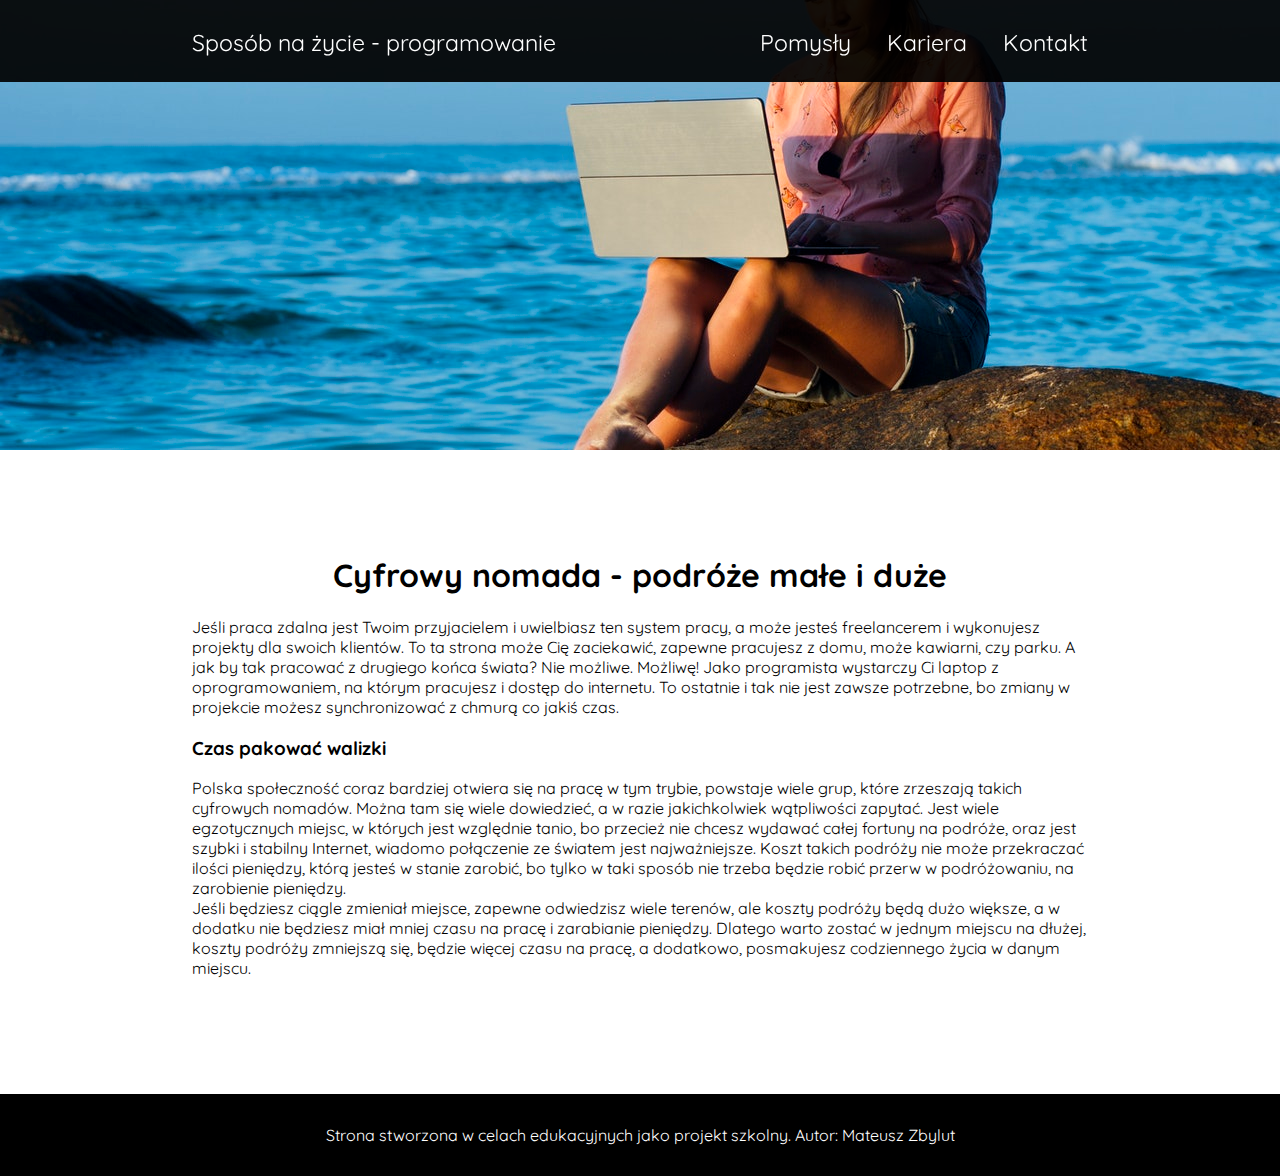
==== cyfrowy-normada.html @ f4ca104f "Version 1" ====
<!DOCTYPE html>
<html lang="pl">
<head>
    <meta charset="UTF-8">
    <title>Cyfrowy nomada - podróże małe i duże</title>
    <meta name="description" content="Praca programisty jest na tyle elestyczna, że można ją wykonywać z dowolnego miejsa na ziemi.">
    <link rel="stylesheet" href="asset/main.css">
    <link href="https://fonts.googleapis.com/css?family=Quicksand&amp;subset=latin-ext" rel="stylesheet">
</head>
<body>
<div class="container">
    <nav>
        <div class="left">
            <a href="/">Sposób na życie - programowanie</a>
        </div>
        <div class="right">
            <a href="#pomysly">Pomysły</a>
            <a href="kariera.html">Kariera</a>
            <a href="kontakt.html">Kontakt</a>
        </div>
    </nav>
    <div class="half-board">
        <img class="img-board" src="img/digital-nomad.jpg" alt="Cyfrowy nomada">
    </div>
    <div class="content">
        <h1 class="center">Cyfrowy nomada - podróże małe i duże</h1>
        <p>
            Jeśli praca zdalna jest Twoim przyjacielem i uwielbiasz ten system pracy, a może jesteś freelancerem i wykonujesz projekty dla swoich klientów. To ta strona może Cię zaciekawić, zapewne pracujesz z domu, może kawiarni, czy parku. A jak by tak pracować z drugiego końca świata? Nie możliwe. Możliwę! Jako programista wystarczy Ci laptop z oprogramowaniem, na którym pracujesz i dostęp do internetu. To ostatnie i tak nie jest zawsze potrzebne, bo zmiany w projekcie możesz synchronizować z chmurą co jakiś czas.
        </p>
        <h3>
            Czas pakować walizki
        </h3>
        <p>
            Polska społeczność coraz bardziej otwiera się na pracę w tym trybie, powstaje wiele grup, które zrzeszają takich cyfrowych nomadów. Można tam się wiele dowiedzieć, a w razie jakichkolwiek wątpliwości zapytać. Jest wiele egzotycznych miejsc, w których jest względnie tanio, bo przecież nie chcesz wydawać całej fortuny na podróże, oraz jest szybki i stabilny Internet, wiadomo połączenie ze światem jest najważniejsze. Koszt takich podróży nie może przekraczać ilości pieniędzy, którą jesteś w stanie zarobić, bo tylko w taki sposób nie trzeba będzie robić przerw w podróżowaniu, na zarobienie pieniędzy.
            <br>
            Jeśli będziesz ciągle zmieniał miejsce, zapewne odwiedzisz wiele terenów, ale koszty podróży będą dużo większe, a w dodatku nie będziesz miał mniej czasu na pracę i zarabianie pieniędzy. Dlatego warto zostać w jednym miejscu na dłużej, koszty podróży zmniejszą się, będzie więcej czasu na pracę, a dodatkowo, posmakujesz codziennego życia w danym miejscu.
        </p>
    </div>
    <footer>
        <p>Strona stworzona w celach edukacyjnych jako projekt szkolny. Autor: Mateusz Zbylut</p>
    </footer>
</div>
</body>
</html>
---- asset/main.css ----
body {
    margin: 0;
    padding: 0;
    font-family: 'Quicksand', sans-serif;
}

a {
    text-decoration: none;
}

.container {
    width: 100%;
}

.main-board {
    width: 100%;
    height: 100vh;
    display: flex;
    justify-content: center;
    flex-direction: column;
    background: url("../img/mainboardb.jpg") center no-repeat;
    background-size: cover;
}

.main-board h1 {
    color: #fff;
    position: absolute;
    font-size: 7em;
    margin: 0;
    left: 15%;
    font-weight: 400;
}

nav {
    width: 100%;
    height: 26px;
    background: rgba(0, 0, 0, 0.92);
    z-index: 9999;
    position: fixed;
    padding: 28px 0;
    font-size: 23px;
}

nav .left {
    float: left;
    color: #ffffff;
    margin-left: 15%;
}

nav .right {
    float: right;
    margin-right: 15%;
}

nav a, nav a:visited {
    color: #ffffff;
    margin: 0 15px;
}

.left a {
    margin: 0;
}

.right a:last-child {
    margin-right: 0;
}

.content {
    padding: 80px 15% 100px;
}

.text-intro {
    font-size: 1.8em;
}

.subtitle {
    margin-top: 80px;
    font-size: 2em;
    text-align: center;
}

.img-ideas {
    width: 100%;
    height: 65vh;
    object-fit: cover;
    margin: 0 0 -5px;
}

.panel {
    margin-top: 35px;
}

.panel:hover .img-ideas {
    opacity: 0.8;
}

.cutline {
    width: 100%;
    height: 100px;
}

.cutline a {
    display: block;
    width: 100%;
    height: 100px;
    padding: 25px 0 0;
}

.cutline p:first-child {
    margin-top: 0;
}

.title-ideas {
    font-size: 1.5em;
}

a.black-text, a.black-text:visited {
    color: #000000;
}

footer {
    background: #000000;
    color: #ffffff;
    padding: 15px;
    text-align: center;
}

.exp-table, .exp-table tr, .exp-table td, .exp-table th  {
    border:  1px solid #000000;
    border-collapse: collapse;
    text-align: center;
}

.exp-table td, .exp-table th {
    padding: 5px;
}

.content.contact {
    height: calc(100vh - 262px);
    display: grid;
}

.form {
    margin: auto;
}

input {
    padding: 10px;
    margin: 5px;
}

.max {
    width: 100%;
}

.more-space {
    margin: 10px 5px;
}

.center {
    text-align: center;
}

.button {
    background: #ffffff;
    color: #000000;
    border: 1px solid #000000;
    cursor: pointer;
    font-family: 'Quicksand', sans-serif;
    font-weight: 700;
    font-size: 1em;
    outline: none;
}

.button:hover {
    background: #000000;
    color: #ffffff;
}

.img-board {
    width: 100%;
    height: 50vh;
    object-fit: cover;
}

.img-gallery {
    width: 33%;
    height: 400px;
    object-fit: cover;
}

.margintop80 {
    margin-top: 80px;
}
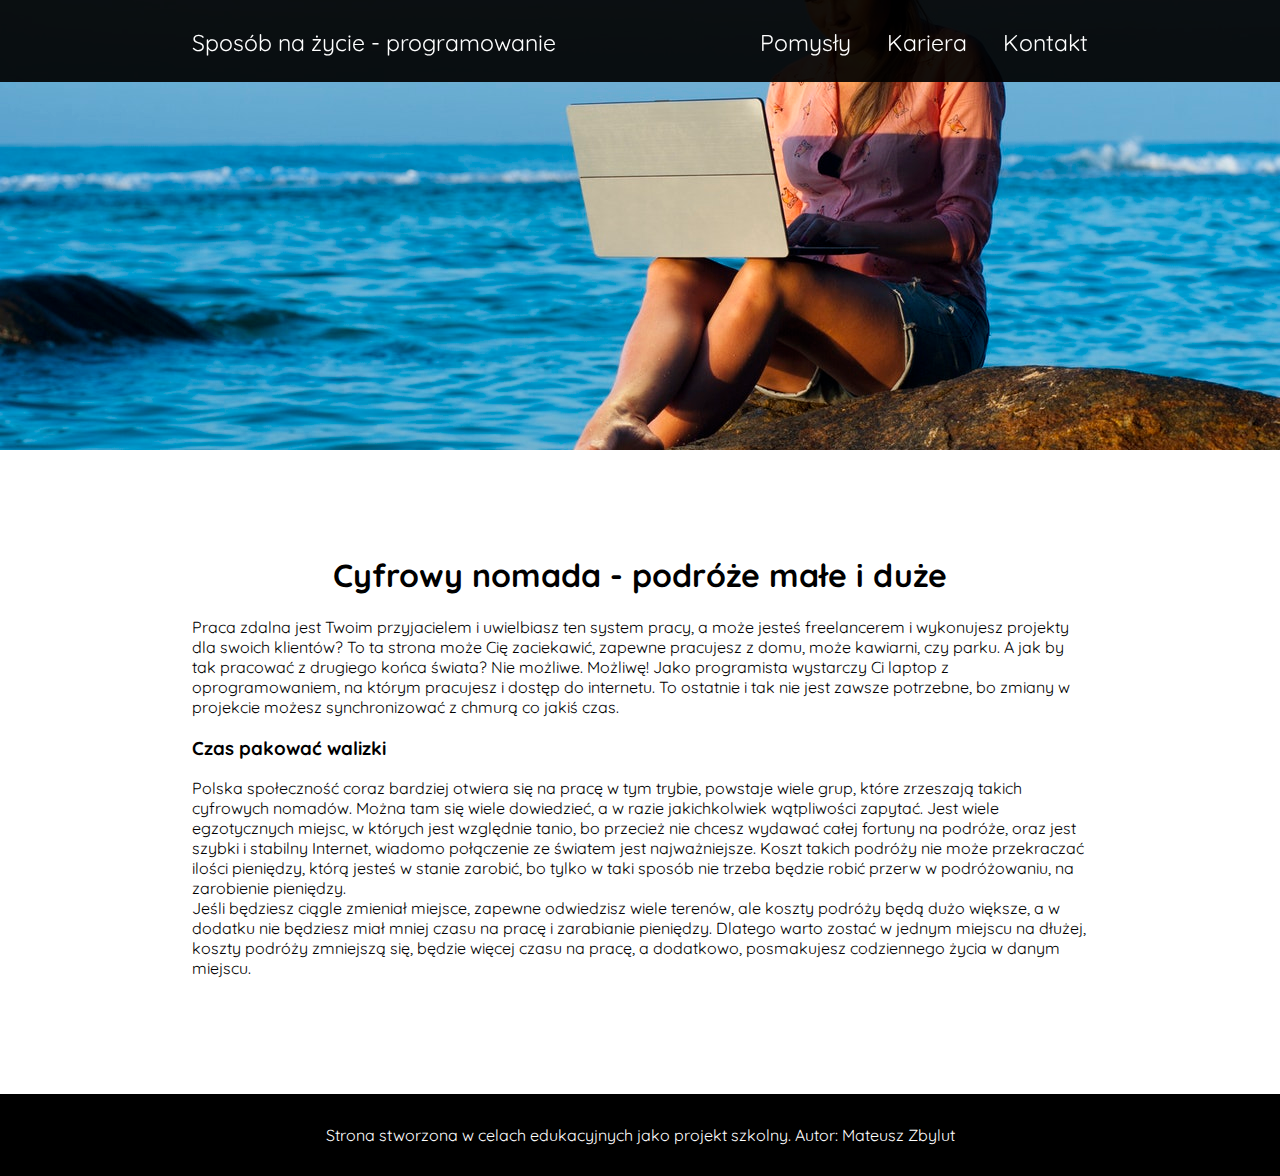
==== commit a241356b: "PTI version" ====
--- a/cyfrowy-normada.html
+++ b/cyfrowy-normada.html
@@ -11,10 +11,10 @@
 <div class="container">
     <nav>
         <div class="left">
-            <a href="/">Sposób na życie - programowanie</a>
+            <a href="/pti">Sposób na życie - programowanie</a>
         </div>
         <div class="right">
-            <a href="#pomysly">Pomysły</a>
+            <a href="/pti/#pomysly">Pomysły</a>
             <a href="kariera.html">Kariera</a>
             <a href="kontakt.html">Kontakt</a>
         </div>
@@ -25,7 +25,7 @@
     <div class="content">
         <h1 class="center">Cyfrowy nomada - podróże małe i duże</h1>
         <p>
-            Jeśli praca zdalna jest Twoim przyjacielem i uwielbiasz ten system pracy, a może jesteś freelancerem i wykonujesz projekty dla swoich klientów. To ta strona może Cię zaciekawić, zapewne pracujesz z domu, może kawiarni, czy parku. A jak by tak pracować z drugiego końca świata? Nie możliwe. Możliwę! Jako programista wystarczy Ci laptop z oprogramowaniem, na którym pracujesz i dostęp do internetu. To ostatnie i tak nie jest zawsze potrzebne, bo zmiany w projekcie możesz synchronizować z chmurą co jakiś czas.
+            Praca zdalna jest Twoim przyjacielem i uwielbiasz ten system pracy, a może jesteś freelancerem i wykonujesz projekty dla swoich klientów? To ta strona może Cię zaciekawić, zapewne pracujesz z domu, może kawiarni, czy parku. A jak by tak pracować z drugiego końca świata? Nie możliwe. Możliwę! Jako programista wystarczy Ci laptop z oprogramowaniem, na którym pracujesz i dostęp do internetu. To ostatnie i tak nie jest zawsze potrzebne, bo zmiany w projekcie możesz synchronizować z chmurą co jakiś czas.
         </p>
         <h3>
             Czas pakować walizki
--- a/asset/main.css
+++ b/asset/main.css
@@ -138,6 +138,7 @@
 .content.contact {
     height: calc(100vh - 262px);
     display: grid;
+    display: -webkit-grid;
 }
 
 .form {
